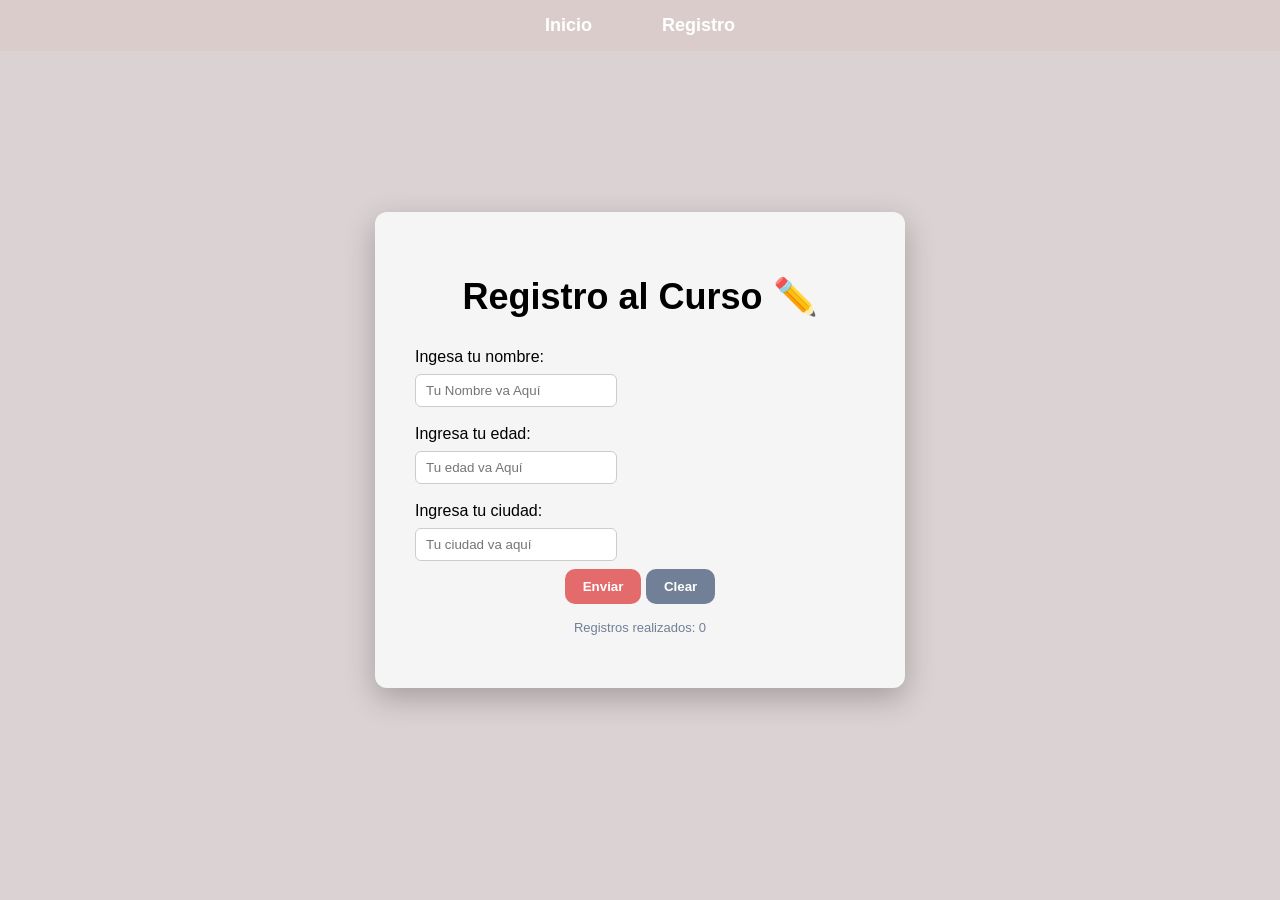
==== registro.html @ cc06ec4e "first commit" ====
<!DOCTYPE html>
<html lang="en">
<head>
    <meta charset="UTF-8">
    <meta name="viewport" content="width=device-width, initial-scale=1.0">
    <title>Bienvenido🤍</title>
    <link rel="stylesheet" href="./css/registro.css">
</head>
<body>
    
<header>
    <nav class="navbar">
        <ul>
            <li><a href="./index.html">Inicio</a>
            <li><a href="./registro.html">Registro</a>
            </li>
        </ul>
    </nav>
</header>




<body>
    <div class="inicio"> 
        <h1>Registro al Curso ✏️</h1>


        <label for="nombre">Ingesa tu nombre:</label>
        <input type="text" id="nombre" placeholder="Tu Nombre va Aquí"> 
<br>
        <label for="edad">Ingresa tu edad:</label>
        <input type="number" id="edad" placeholder="Tu edad va Aquí">
<br>
        <label for="ciudad">Ingresa tu ciudad:</label>
        <input type="text" id="ciudad" placeholder="Tu ciudad va aquí">



        <button onclick="verificar()">Enviar</button>
        <button onclick="limpiar()" style="background-color:#718096; margin-top:8px;">Clear</button>
        <p id="resultado" style="margin-top: 16px; font-weight: bold; color: black;"></p>
        <p id="contador" style="font-size:13px; color:#718096;" >Registros realizados: 0</p>
    </div>
                        
                            <script src="./js/registro.js"></script>
</body>



</body>
</html>
---- css/registro.css ----
header{
    position:fixed;
    top:0;
    width:100%;
}


body{
    margin:0;
    height:100vh;
    display:flex;
    justify-content:center;
    align-items:center;
    background-color:#dbd3d3;
    font-family: Arial, Helvetica, sans-serif;
}

.navbar{
    background-color:#dbcccc; 
    padding:15px 0;
}


.navbar ul{
    list-style:none;
    margin:0;
    padding:0;
    display:flex;
    justify-content:center;
    gap:40px;
}


.navbar a{
    text-decoration:none;
    color:white;
    font-size:18px;
    font-weight:bold;
    padding:8px 15px;
    border-radius:6px;
    transition:0.3s;
}


.navbar a:hover{
    background-color:white;
    color:#e88989;
}


.inicio{
    background:#f5f5f5;
    width:450px;
    padding:40px;
    border-radius:12px;
    box-shadow:0 10px 30px rgba(0,0,0,0.25);
    text-align:center;
}

h1{
    margin-bottom:30px;
    font-size:36px;
}

.form-group{
    display:flex;
    justify-content:center;
    align-items:center;
    gap:10px;
}
label{
    text-align:left;
    display:block;
    margin-bottom: 8px;
    

    
}
input{
    padding:8px 10px;
    border-radius:6px;
    border:1px solid #ccc;
    width:180px;
    display: block;
    align-items: center;

}

button{
    padding:10px 18px;
    border:none;
    border-radius:10px;
    background-color:#e46b6b;
    color:white;
    font-weight:bold;
    cursor:pointer;
    transition:0.3s;
}

button:hover{
    background-color:#c94f4f;
    transform:scale(1.05);
}
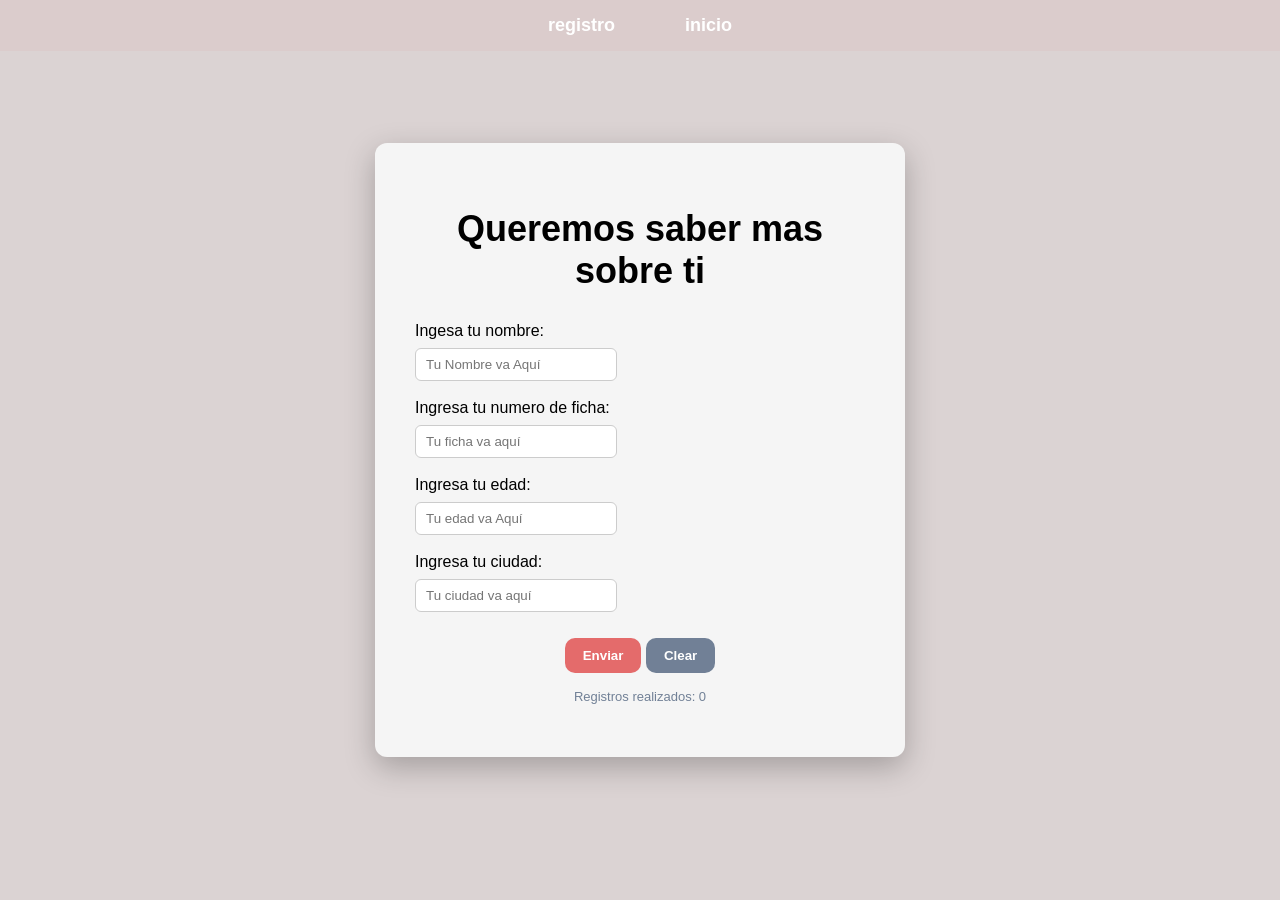
==== commit 0cd586ec: "se logro hacer todo lo pedido, super exelenteeeeeeeeee" ====
--- a/registro.html
+++ b/registro.html
@@ -11,8 +11,8 @@
 <header>
     <nav class="navbar">
         <ul>
-            <li><a href="./index.html">Inicio</a>
-            <li><a href="./registro.html">Registro</a>
+            <li><a href="./index.html">registro</a>
+            <li><a href="./registro.html">inicio</a>
             </li>
         </ul>
     </nav>
@@ -23,17 +23,22 @@
 
 <body>
     <div class="inicio"> 
-        <h1>Registro al Curso ✏️</h1>
+        <h1>Queremos saber mas sobre ti </h1>
 
 
         <label for="nombre">Ingesa tu nombre:</label>
         <input type="text" id="nombre" placeholder="Tu Nombre va Aquí"> 
+<br>
+         <label for="ficha">Ingresa tu numero de ficha:</label>
+        <input type="text" id="ficha" placeholder="Tu ficha va aquí">
 <br>
         <label for="edad">Ingresa tu edad:</label>
         <input type="number" id="edad" placeholder="Tu edad va Aquí">
 <br>
         <label for="ciudad">Ingresa tu ciudad:</label>
         <input type="text" id="ciudad" placeholder="Tu ciudad va aquí">
+<br>
+        
 
 
 
